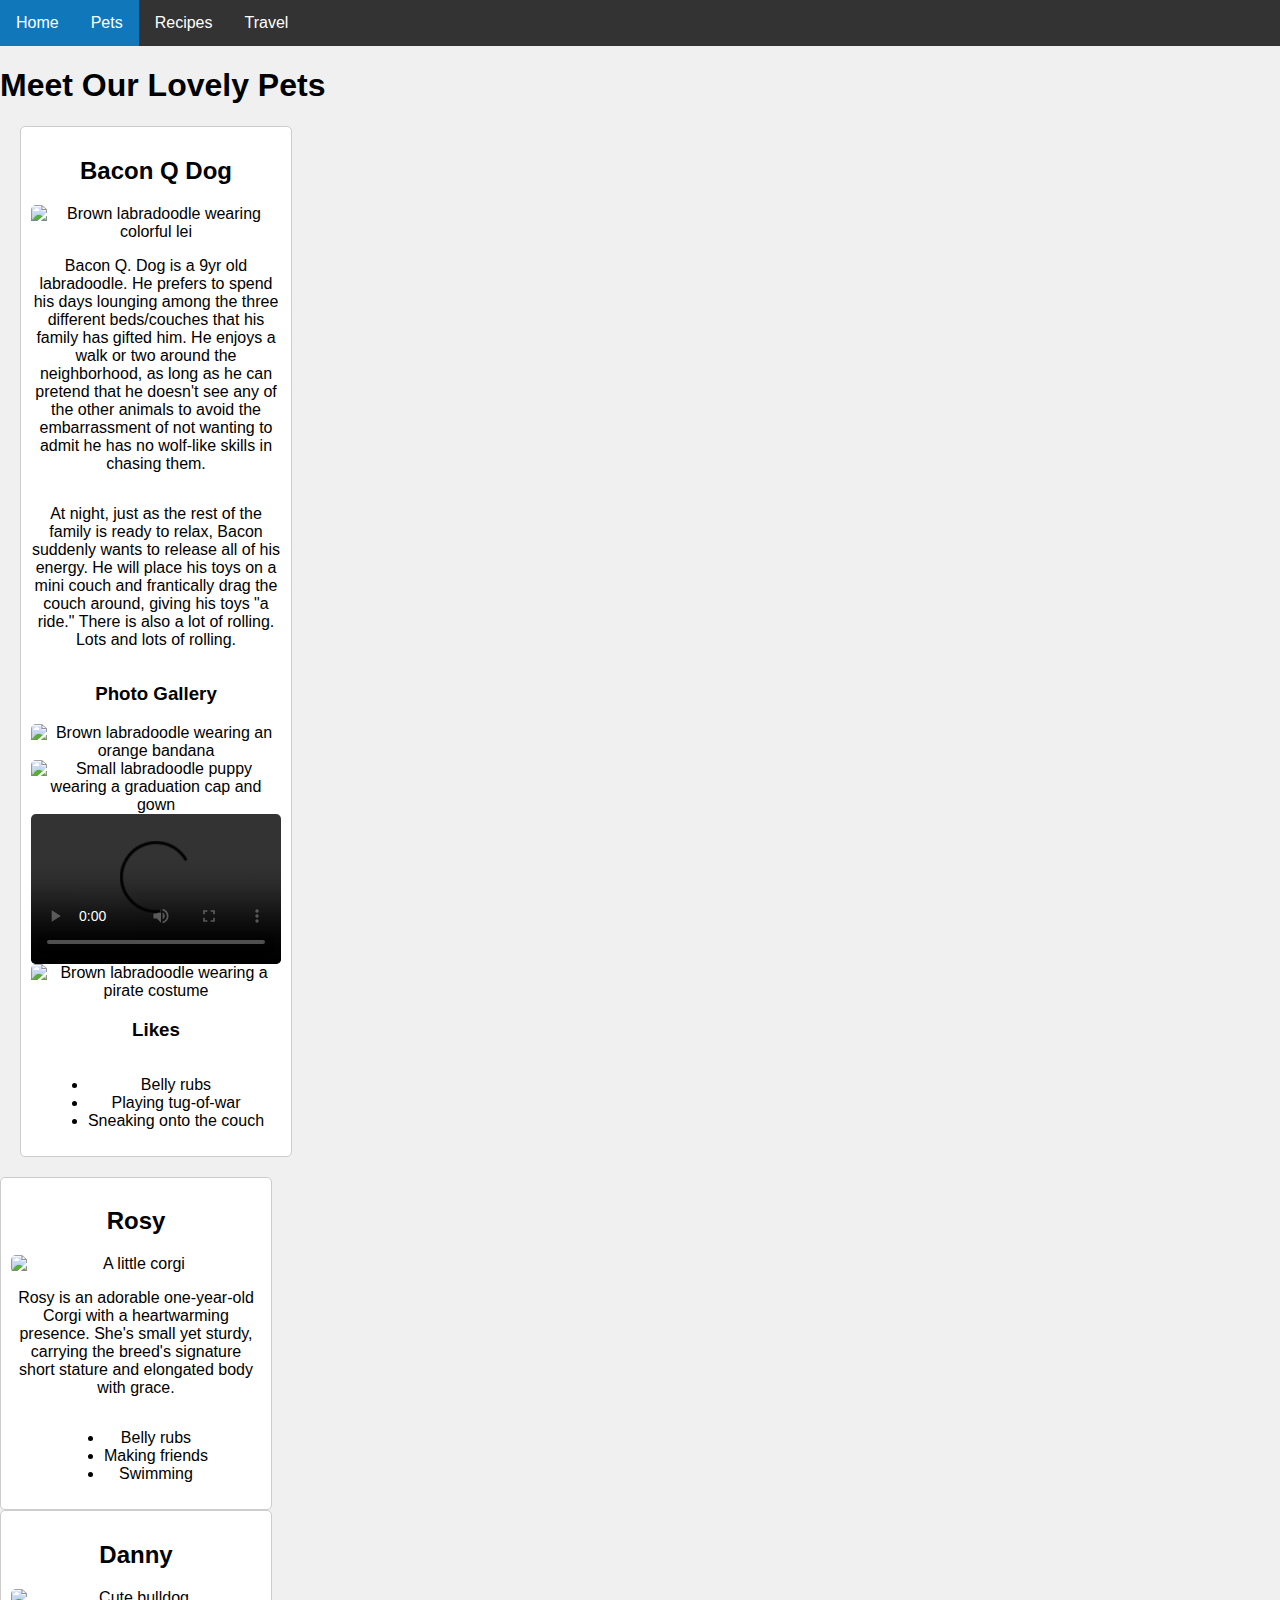
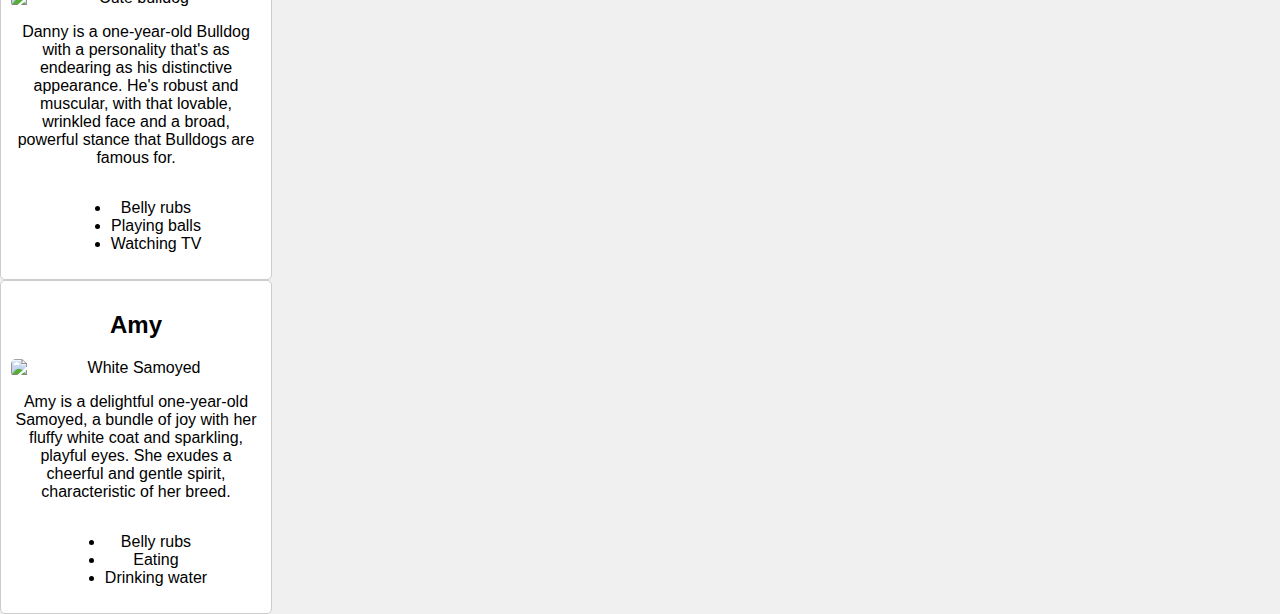
==== pets.html @ a32e6ee3 "Add files via upload" ====
<!DOCTYPE html>
<html lang="en">
<head>
    <meta charset="UTF-8">
    <meta name="viewport" content="width=device-width, initial-scale=1.0">
    <title>Pets</title>
    <link rel="stylesheet" href="style.css">
</head>
<body>
    <a href="#mainContent" class="skip-link">Skip to Main Content</a>
    <nav>
        <ul>
            <li><a href="index.html">Home</a></li>
            <li><a href="pets.html" class="active">Pets</a></li>
            <li><a href="recipes.html">Recipes</a></li>
            <li><a href="travel.html">Travel</a></li>
        </ul>
    </nav>
    <main id="mainContent">
        <h1>Meet Our Lovely Pets</h1>
        <!-- Grid container for pet profiles -->
        <div class="pet-grid">
            <!-- Example Pet Profile: Bacon Q Dog -->
            <div class="pet-profile">
                <h2>Bacon Q Dog</h2>
                <img src="images/bacon.jpg" alt="Brown labradoodle wearing colorful lei" width="100%">
                <p>Bacon Q. Dog is a 9yr old labradoodle. He prefers to spend his days lounging among the three different beds/couches that his family has gifted him. He enjoys a walk or two around the neighborhood, as long as he can pretend that he doesn't see any of the other animals to avoid the embarrassment of not wanting to admit he has no wolf-like skills in chasing them.</p>
                <p>At night, just as the rest of the family is ready to relax, Bacon suddenly wants to release all of his energy. He will place his toys on a mini couch and frantically drag the couch around, giving his toys "a ride." There is also a lot of rolling. Lots and lots of rolling.</p>
                <h3>Photo Gallery</h3>
            <img src="images/bacon_bandana.JPG" width ="200" alt = "Brown labradoodle wearing an orange bandana">
            <img src="images/bacon_graduation.JPG"  width ="200" alt="Small labradoodle puppy wearing a graduation cap and gown">
            <video width="200"  controls>
                <source src="images/bacon_agility.mov">
                Your browser does not support the video tag.  This was a video of a girl and dog demonstrating a sit and stay procedure
            </video>
            <img src="images/bacon_halloween.JPG"  width ="200" alt="Brown labradoodle wearing a pirate costume">

            <h3>Likes</h3>
            <ul>
                <li>Belly rubs</li>
                <li>Playing tug-of-war</li>
                <li>Sneaking onto the couch</li>
            </ul>
        </div>
            </div>

            <!-- Rosy profile -->
            <div class="pet-profile">
                <h2>Rosy</h2>
                <img src="images/corgi.jpg" alt="A little corgi" width="100%">
                <p>Rosy is an adorable one-year-old Corgi with a heartwarming presence. She's small yet sturdy, carrying the breed's signature short stature and elongated body with grace.</p>
                <ul>
                    <li>Belly rubs</li>
                    <li>Making friends</li>
                    <li>Swimming</li>
                </ul>
            </div>

            <!-- Danny profile -->
            <div class="pet-profile">
                <h2>Danny</h2>
                <img src="images/bulldog.jpg" alt="Cute bulldog" width="100%">
                <p>Danny is a one-year-old Bulldog with a personality that's as endearing as his distinctive appearance. He's robust and muscular, with that lovable, wrinkled face and a broad, powerful stance that Bulldogs are famous for.</p>
                <ul>
                    <li>Belly rubs</li>
                    <li>Playing balls</li>
                    <li>Watching TV</li>
                </ul>
            </div>

            <!-- Amy profile -->
            <div class="pet-profile">
                <h2>Amy</h2>
                <img src="images/samoyed-1.jpg" alt="White Samoyed" width="100%">
                <p>Amy is a delightful one-year-old Samoyed, a bundle of joy with her fluffy white coat and sparkling, playful eyes. She exudes a cheerful and gentle spirit, characteristic of her breed.</p>
                <ul>
                    <li>Belly rubs</li>
                    <li>Eating</li>
                    <li>Drinking water</li>
                </ul>
            </div>
        </div>
    </main>
</body>
</html>
---- style.css ----
/* General body styling */
body {
    font-family: Arial, sans-serif;
    margin: 0;
    padding: 0;
    background-color: #f0f0f0;
}

/* Navigation styling */
nav ul {
    list-style-type: none;
    margin: 0;
    padding: 0;
    background-color: #333;
    overflow: hidden;
}

nav ul li {
    float: left;
}

nav ul li a {
    display: block;
    color: white;
    text-align: center;
    padding: 14px 16px;
    text-decoration: none;
}

nav ul li a:hover, nav ul li a.active {
    background-color: #1177BB;
}

/* Skip link styling */
.skip-link {
    position: absolute;
    left: -10000px;
    top: auto;
    width: 1px;
    height: 1px;
    overflow: hidden;
}

.skip-link:focus {
    position: static;
    width: auto;
    height: auto;
}


/* Adjustments for pet-grid and pet-profile for consistency and responsiveness */
.pet-grid {
    display: grid;
    grid-template-columns: repeat(auto-fill, minmax(250px, 1fr)); /* Adjust based on your preference */
    gap: 20px;
    margin: 20px;
}

.pet-profile {
    display: flex;
    flex-direction: column;
    align-items: center;
    text-align: center;
    padding: 10px;
    border: 1px solid #ccc;
    border-radius: 5px;
    background-color: #fff;
}

.pet-profile img, .pet-profile video {
    width: 100%; /* Adjust image and video width to fit the container */
    max-width: 250px; /* Maximum width for images and videos */
    height: auto; /* Maintain aspect ratio */
    object-fit: cover; /* Cover the frame of the element with the image/video */
    border-radius: 5px; /* Optional: adds rounded corners to images and videos */
}


/* Ensure the grid items don't stretch too long on wider screens */
@media (min-width: 768px) {
    .pet-profile {
        max-width: 250px; /* Adjust the maximum width of profiles on larger screens */
    }
}
/* General Styles for Recipes Page */
.recipe-grid {
    display: grid;
    grid-template-columns: repeat(auto-fill, minmax(250px, 1fr));
    gap: 20px;
    padding: 20px;
}

.recipe-item {
    background: #fff;
    border: 1px solid #ddd;
    border-radius: 5px;
    padding: 15px;
    box-shadow: 0 2px 5px rgba(0,0,0,0.1);
}

.recipe-item h2, .recipe-item h3 {
    color: #333;
}

.recipe-item img {
    width: 100%; /* Ensure images are responsive */
    height: auto; /* Maintain aspect ratio */
    border-radius: 5px; /* Optional: adds rounded corners to your images */
    margin-bottom: 15px;
}

.travel-grid {
    display: grid;
    grid-template-columns: repeat(auto-fill, minmax(250px, 1fr)); /* Creates a responsive grid */
    gap: 20px; /* Space between grid items */
    padding: 20px 0; /* Top and bottom padding */
}

.travel-item {
    background-color: #ffffff;
    border: 1px solid #ddd;
    border-radius: 5px;
    overflow: hidden;
}

.travel-image {
    width: 100%; /* Ensures images are fully responsive */
    height: auto;
    object-fit: cover; /* Keeps the aspect ratio of the images */
}

/* Grid layout for sections that require it */
.grid-container {
    display: grid;
    grid-template-columns: repeat(auto-fill, minmax(250px, 1fr));
    gap: 20px;
    padding: 20px;
}

.grid-item {
    background-color: #ffffff;
    padding: 20px;
    border-radius: 8px;
    box-shadow: 0 2px 4px rgba(0,0,0,0.1);
}
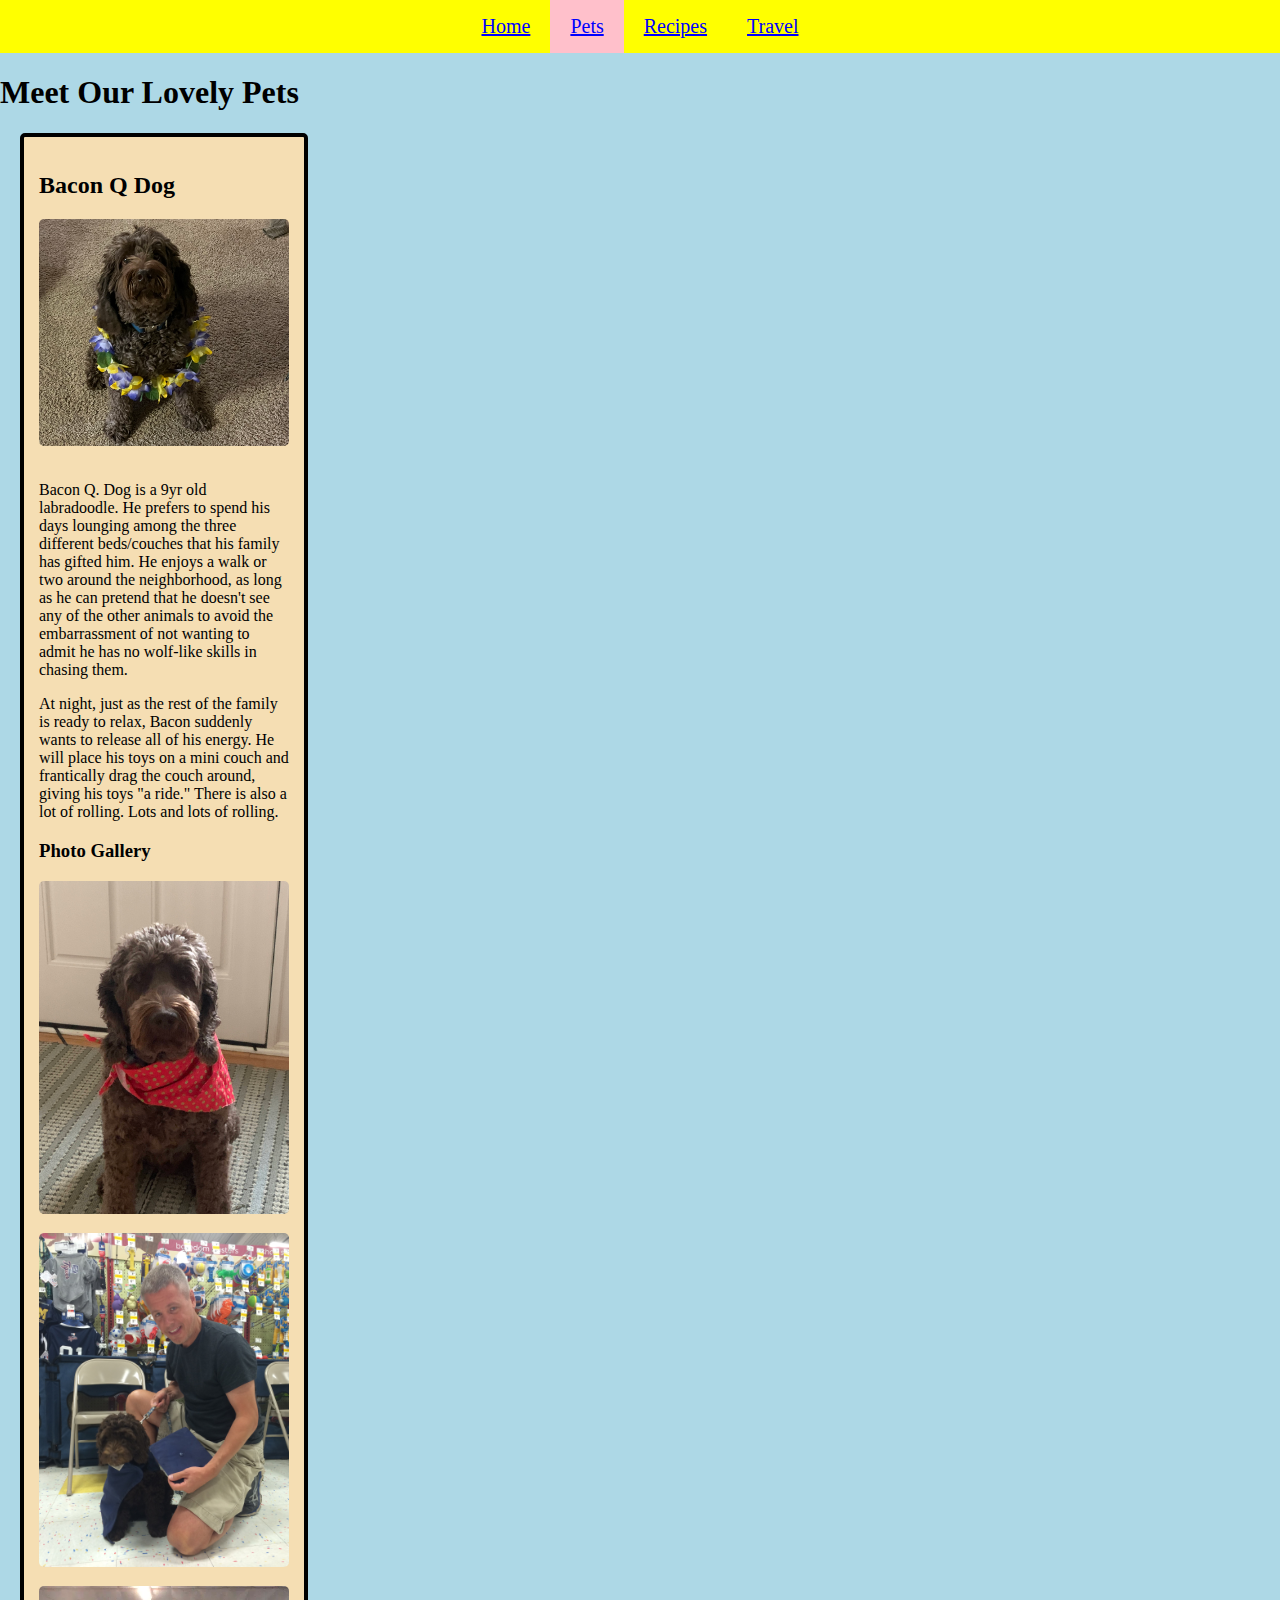
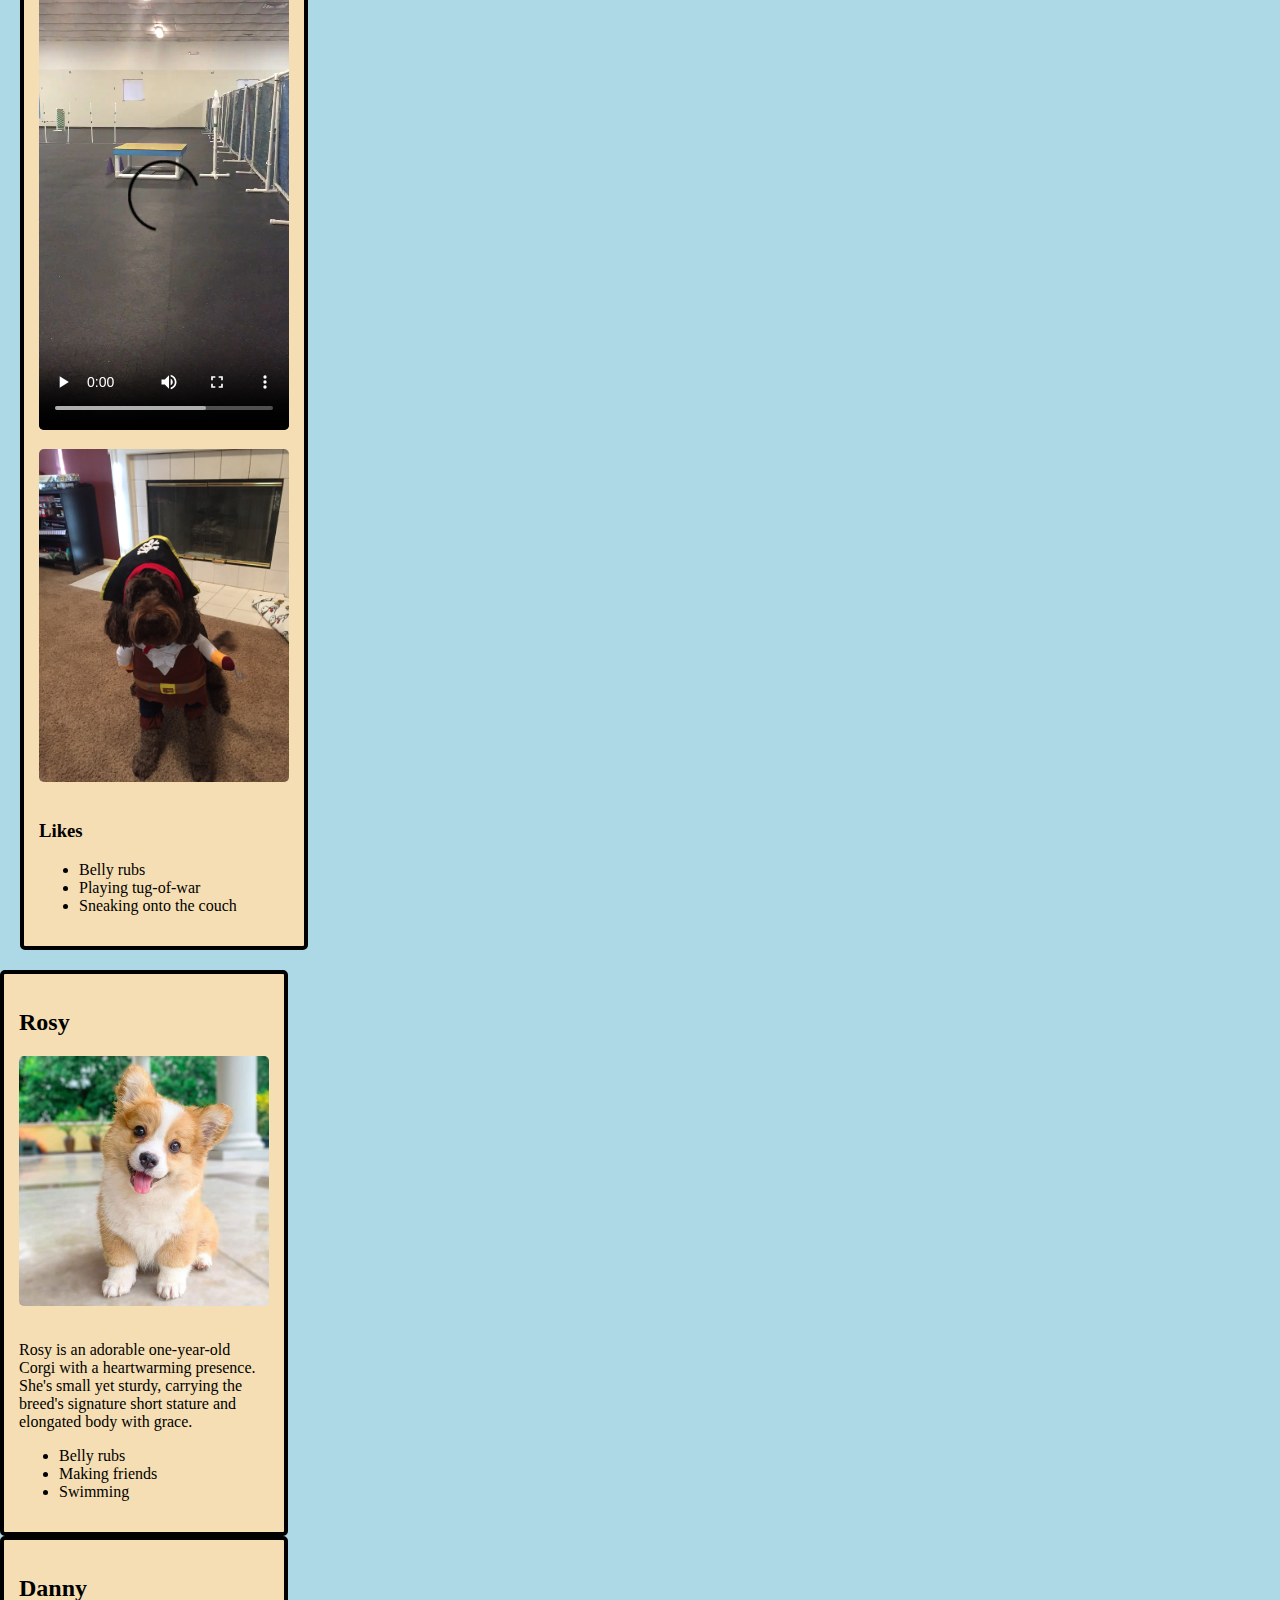
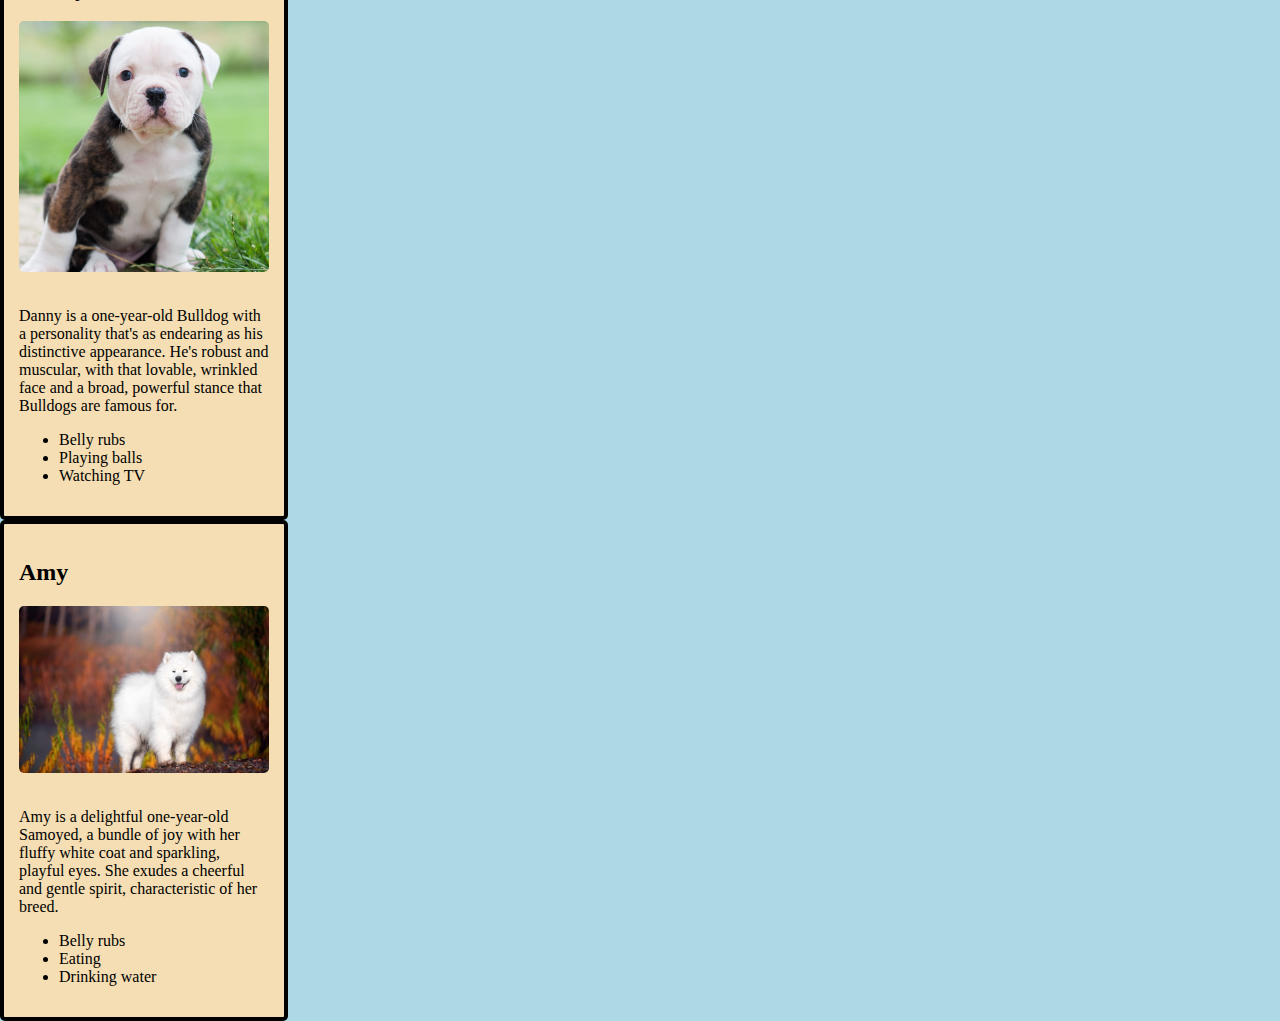
==== commit 595c8834: "Add files via upload" ====
--- a/pets.html
+++ b/pets.html
@@ -5,6 +5,7 @@
     <meta name="viewport" content="width=device-width, initial-scale=1.0">
     <title>Pets</title>
     <link rel="stylesheet" href="style.css">
+    <link rel="stylesheet" href="reset.css">
 </head>
 <body>
     <a href="#mainContent" class="skip-link">Skip to Main Content</a>
@@ -18,9 +19,9 @@
     </nav>
     <main id="mainContent">
         <h1>Meet Our Lovely Pets</h1>
-        <!-- Grid container for pet profiles -->
+   
         <div class="pet-grid">
-            <!-- Example Pet Profile: Bacon Q Dog -->
+
             <div class="pet-profile">
                 <h2>Bacon Q Dog</h2>
                 <img src="images/bacon.jpg" alt="Brown labradoodle wearing colorful lei" width="100%">
@@ -44,7 +45,7 @@
         </div>
             </div>
 
-            <!-- Rosy profile -->
+  
             <div class="pet-profile">
                 <h2>Rosy</h2>
                 <img src="images/corgi.jpg" alt="A little corgi" width="100%">
@@ -56,7 +57,6 @@
                 </ul>
             </div>
 
-            <!-- Danny profile -->
             <div class="pet-profile">
                 <h2>Danny</h2>
                 <img src="images/bulldog.jpg" alt="Cute bulldog" width="100%">
@@ -68,7 +68,6 @@
                 </ul>
             </div>
 
-            <!-- Amy profile -->
             <div class="pet-profile">
                 <h2>Amy</h2>
                 <img src="images/samoyed-1.jpg" alt="White Samoyed" width="100%">
--- a/style.css
+++ b/style.css
@@ -1,37 +1,40 @@
-/* General body styling */
+
 body {
-    font-family: Arial, sans-serif;
+    font-family: cursive;
     margin: 0;
     padding: 0;
-    background-color: #f0f0f0;
+    background-color: lightblue
 }
 
-/* Navigation styling */
-nav ul {
-    list-style-type: none;
-    margin: 0;
-    padding: 0;
-    background-color: #333;
+
+nav {
+    background-color: yellow;
     overflow: hidden;
 }
 
-nav ul li {
-    float: left;
+nav ul {
+    list-style-type: none;
+    padding: 0;
+    margin: 0 auto;
+    display: flex;
+    justify-content: center;
+    align-items: center;
 }
 
+
+
 nav ul li a {
+    color: blue;
+    padding: 15px 20px;
+    font-size: 20px;
     display: block;
-    color: white;
-    text-align: center;
-    padding: 14px 16px;
-    text-decoration: none;
 }
 
-nav ul li a:hover, nav ul li a.active {
-    background-color: #1177BB;
+nav ul li a.active,
+nav ul li a:hover {
+    background-color: pink
 }
 
-/* Skip link styling */
 .skip-link {
     position: absolute;
     left: -10000px;
@@ -48,98 +51,3 @@
 }
 
 
-/* Adjustments for pet-grid and pet-profile for consistency and responsiveness */
-.pet-grid {
-    display: grid;
-    grid-template-columns: repeat(auto-fill, minmax(250px, 1fr)); /* Adjust based on your preference */
-    gap: 20px;
-    margin: 20px;
-}
-
-.pet-profile {
-    display: flex;
-    flex-direction: column;
-    align-items: center;
-    text-align: center;
-    padding: 10px;
-    border: 1px solid #ccc;
-    border-radius: 5px;
-    background-color: #fff;
-}
-
-.pet-profile img, .pet-profile video {
-    width: 100%; /* Adjust image and video width to fit the container */
-    max-width: 250px; /* Maximum width for images and videos */
-    height: auto; /* Maintain aspect ratio */
-    object-fit: cover; /* Cover the frame of the element with the image/video */
-    border-radius: 5px; /* Optional: adds rounded corners to images and videos */
-}
-
-
-/* Ensure the grid items don't stretch too long on wider screens */
-@media (min-width: 768px) {
-    .pet-profile {
-        max-width: 250px; /* Adjust the maximum width of profiles on larger screens */
-    }
-}
-/* General Styles for Recipes Page */
-.recipe-grid {
-    display: grid;
-    grid-template-columns: repeat(auto-fill, minmax(250px, 1fr));
-    gap: 20px;
-    padding: 20px;
-}
-
-.recipe-item {
-    background: #fff;
-    border: 1px solid #ddd;
-    border-radius: 5px;
-    padding: 15px;
-    box-shadow: 0 2px 5px rgba(0,0,0,0.1);
-}
-
-.recipe-item h2, .recipe-item h3 {
-    color: #333;
-}
-
-.recipe-item img {
-    width: 100%; /* Ensure images are responsive */
-    height: auto; /* Maintain aspect ratio */
-    border-radius: 5px; /* Optional: adds rounded corners to your images */
-    margin-bottom: 15px;
-}
-
-.travel-grid {
-    display: grid;
-    grid-template-columns: repeat(auto-fill, minmax(250px, 1fr)); /* Creates a responsive grid */
-    gap: 20px; /* Space between grid items */
-    padding: 20px 0; /* Top and bottom padding */
-}
-
-.travel-item {
-    background-color: #ffffff;
-    border: 1px solid #ddd;
-    border-radius: 5px;
-    overflow: hidden;
-}
-
-.travel-image {
-    width: 100%; /* Ensures images are fully responsive */
-    height: auto;
-    object-fit: cover; /* Keeps the aspect ratio of the images */
-}
-
-/* Grid layout for sections that require it */
-.grid-container {
-    display: grid;
-    grid-template-columns: repeat(auto-fill, minmax(250px, 1fr));
-    gap: 20px;
-    padding: 20px;
-}
-
-.grid-item {
-    background-color: #ffffff;
-    padding: 20px;
-    border-radius: 8px;
-    box-shadow: 0 2px 4px rgba(0,0,0,0.1);
-}
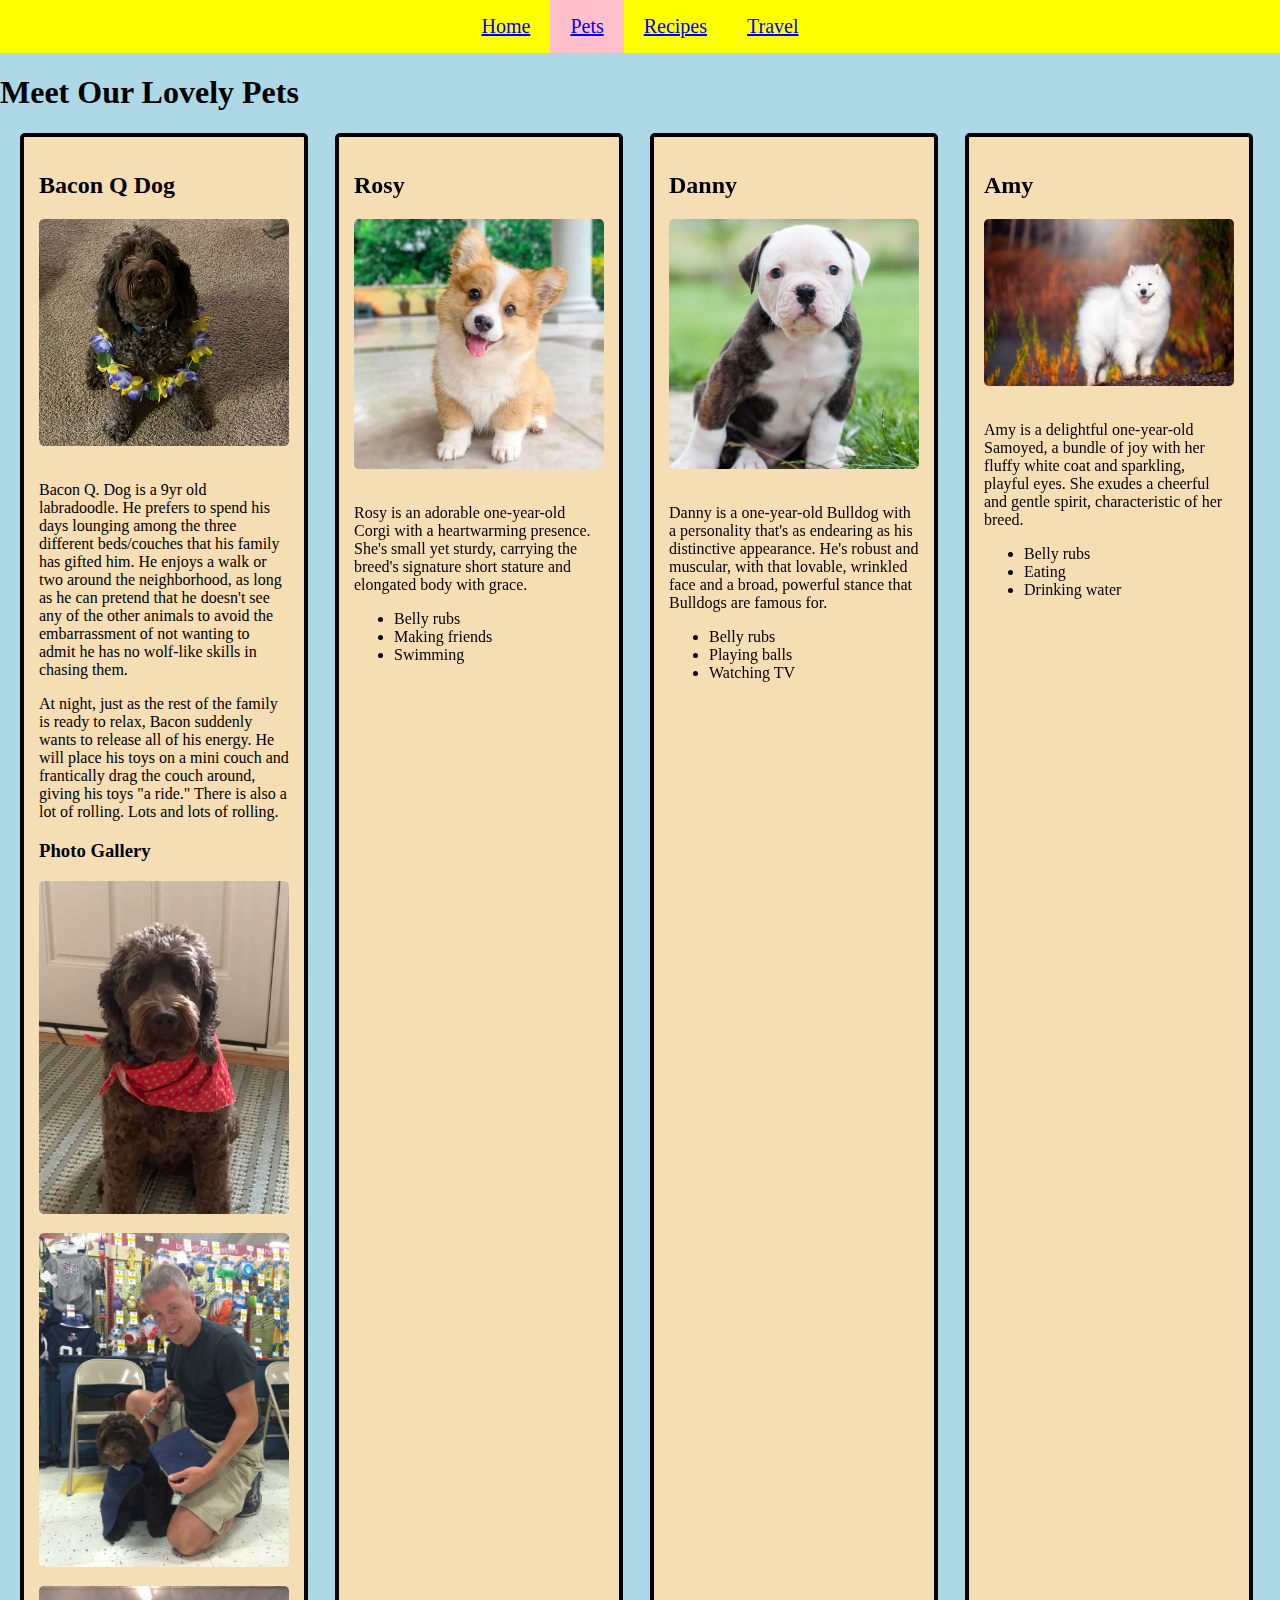
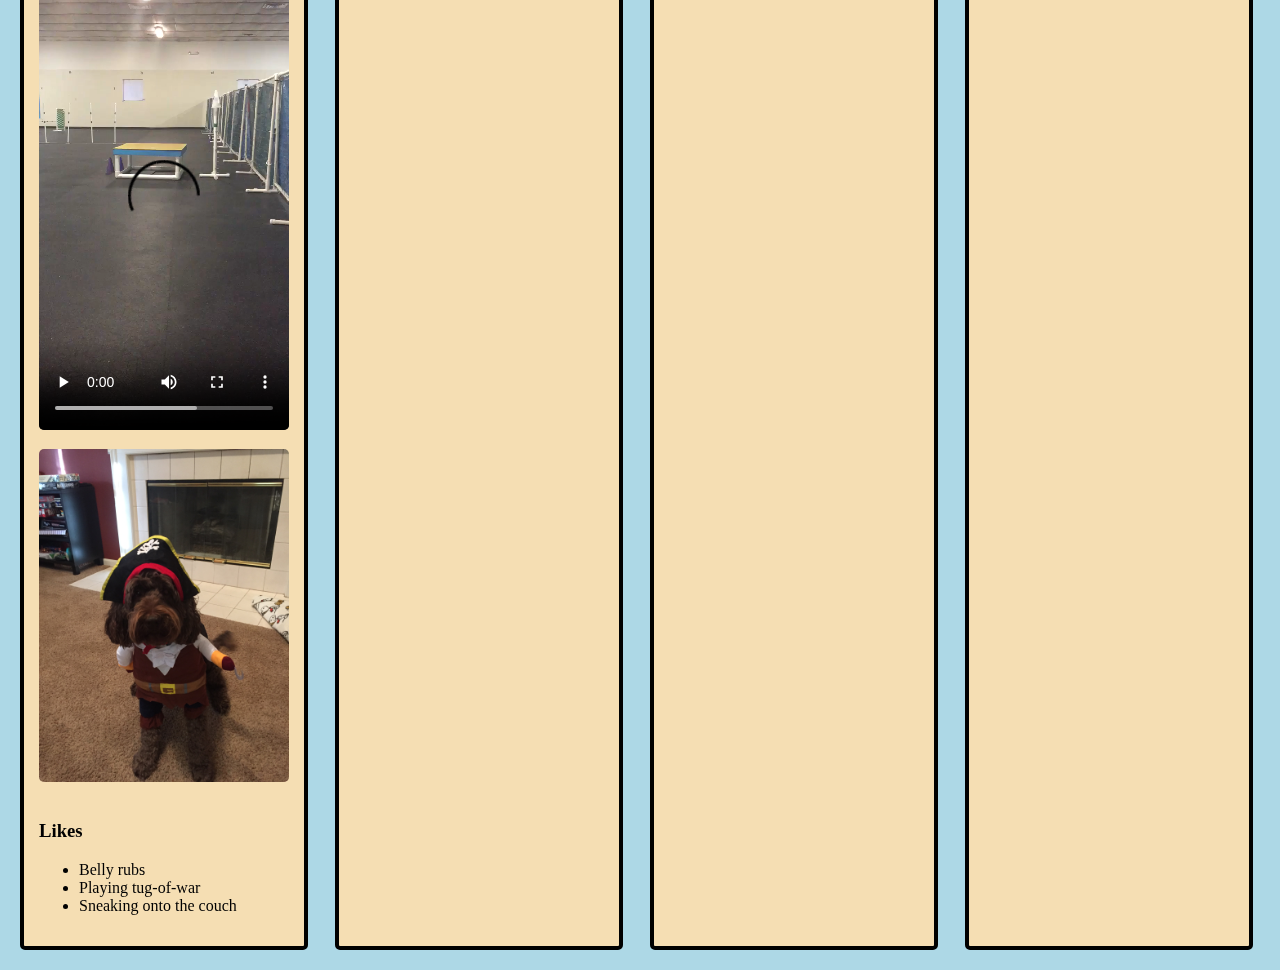
==== commit 120e9114: "Add files via upload" ====
--- a/pets.html
+++ b/pets.html
@@ -42,7 +42,7 @@
                 <li>Playing tug-of-war</li>
                 <li>Sneaking onto the couch</li>
             </ul>
-        </div>
+
             </div>
 
   
